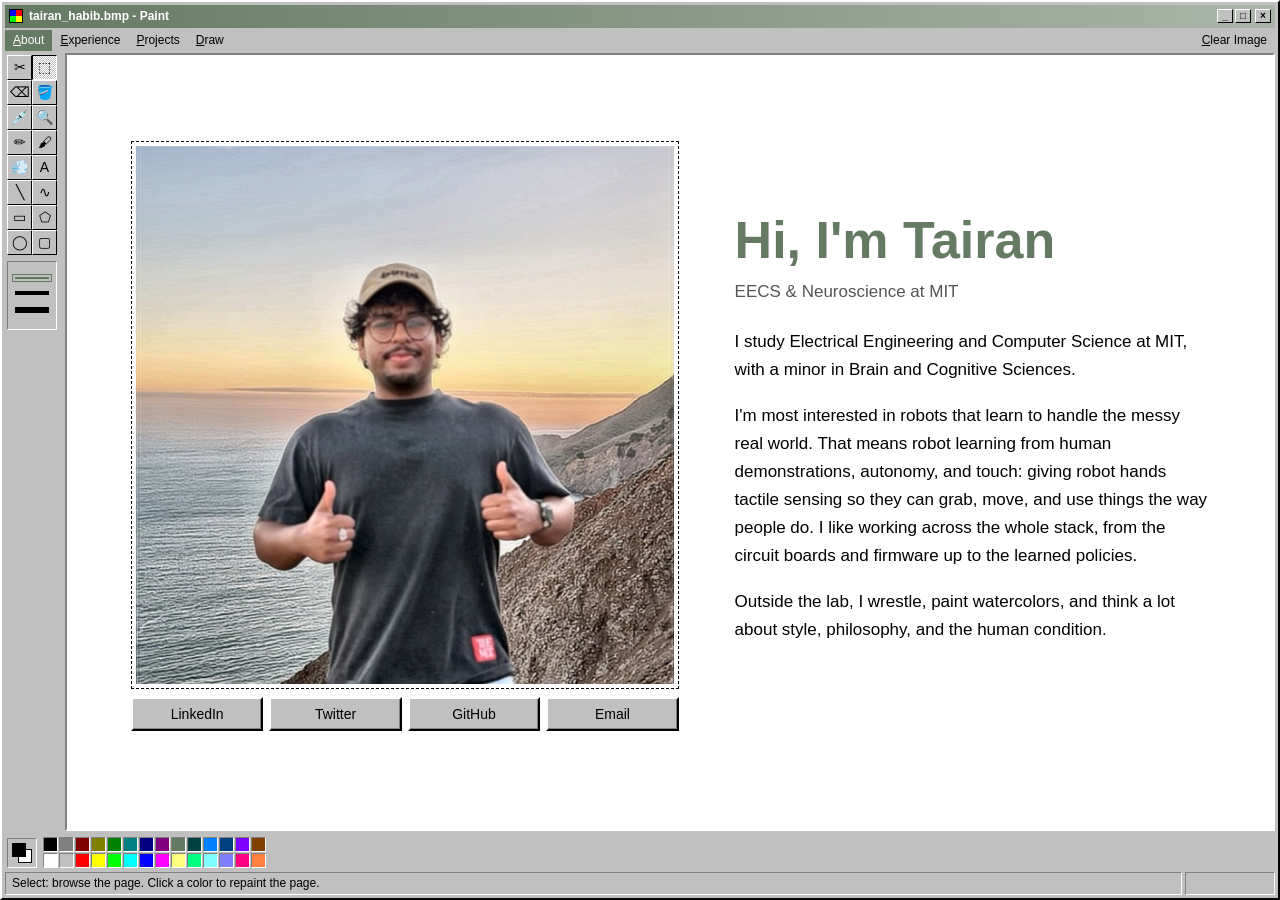
==== index.html @ 8f62fc20 "Mobile fixes: cap drawing memory, draw instead of scroll on touch, fix broken CSS braces Co-Authored" ====
<!doctype html>
<html lang="en">
<head>
  <meta charset="utf-8">
  <meta name="viewport" content="width=device-width, initial-scale=1">
  <title>Tairan Habib</title>
  <meta name="description" content="Tairan Habib — EECS student at MIT building robots, circuit boards, and control systems.">
  <link rel="stylesheet" href="style.css?v=21">
</head>
<body data-page="about">

  <main>
    <div class="intro">
      <div class="left">
        <figure class="photo"><img src="me.jpg" alt="Photo of Tairan Habib"></figure>
        <p class="links">
          <a class="btn" href="https://www.linkedin.com/in/tairanhabib" target="_blank" rel="noopener">LinkedIn</a>
          <a class="btn" href="https://x.com/tairan19860" target="_blank" rel="noopener">Twitter</a>
          <a class="btn" href="https://github.com/tairanhabib" target="_blank" rel="noopener">GitHub</a>
          <a class="btn" href="mailto:thabib@mit.edu">Email</a>
        </p>
      </div>
      <div class="right">
        <h1>Hi, I'm Tairan</h1>
        <p class="sub">EECS &amp; Neuroscience at MIT</p>
        <p>I study Electrical Engineering and Computer Science at MIT, with a minor in Brain and Cognitive Sciences.</p>
        <p>I'm most interested in robots that learn to handle the messy real world. That means robot learning from human demonstrations, autonomy, and touch: giving robot hands tactile sensing so they can grab, move, and use things the way people do. I like working across the whole stack, from the circuit boards and firmware up to the learned policies.</p>
        <p>Outside the lab, I wrestle, paint watercolors, and think a lot about style, philosophy, and the human condition.</p>
      </div>
    </div>
  </main>
  <script src="paint.js?v=21"></script>
</body>
</html>
---- style.css ----
/* Windows 98 MS Paint look */
:root {
  --face: #c0c0c0;
  --hi: #ffffff;
  --shadow: #808080;
  --dark: #000000;
  --title1: var(--ink);
  --title2: color-mix(in srgb, var(--ink), #fff 45%);
  --ink: #657a62;
}

* { box-sizing: border-box; }

html, body { margin: 0; height: 100%; }
body {
  background: var(--face);
  font: 12px/1.4 Tahoma, "MS Sans Serif", Verdana, sans-serif;
  color: #000;
  overflow: hidden;
}

/* window fills the whole page */
.window {
  height: 100vh;
  height: 100dvh;
  background: var(--face);
  border: 2px solid;
  border-color: var(--hi) var(--dark) var(--dark) var(--hi);
  padding: 3px;
  display: flex;
  flex-direction: column;
}

.titlebar {
  background: var(--title1);
  background: linear-gradient(90deg, var(--title1), var(--title2));
  color: #fff;
  font-weight: bold;
  padding: 3px 4px;
  display: flex;
  align-items: center;
  justify-content: space-between;
  flex: none;
}
.titlebar .title { display: flex; align-items: center; gap: 6px; }
.titlebar .icon { width: 14px; height: 14px; background: conic-gradient(red 0 25%, yellow 0 50%, lime 0 75%, blue 0); border: 1px solid #000; }
.controls { display: flex; gap: 2px; }
.controls button {
  width: 16px; height: 14px;
  padding: 0;
  background: var(--face);
  color: #000;
  font: bold 10px/10px Tahoma, sans-serif;
  border: 1px solid;
  border-color: var(--hi) var(--dark) var(--dark) var(--hi);
  cursor: pointer;
}
.controls button:active { border-color: var(--dark) var(--hi) var(--hi) var(--dark); }
.controls button:last-child { margin-left: 2px; }

/* menu bar = navigation */
.menubar { display: flex; flex-wrap: wrap; padding: 2px 0; flex: none; }
.menubar a, .menubar button {
  color: #000;
  text-decoration: none;
  padding: 2px 8px;
  background: none;
  border: 0;
  font: inherit;
  cursor: pointer;
}
.menubar a::first-letter, .menubar button::first-letter { text-decoration: underline; }
.menubar a:hover, .menubar a.active, .menubar button:hover { background: var(--title1); color: #fff; }
.menubar .spacer { flex: 1; }

/* body: toolbox + canvas */
.workspace { display: flex; gap: 4px; flex: 1; min-height: 0; }

.toolbox {
  width: 56px;
  flex: none;
  display: grid;
  grid-template-columns: 25px 25px;
  grid-auto-rows: 25px;
  align-content: start;
  padding: 2px;
}
.toolbox button {
  background: var(--face);
  border: 1px solid;
  border-color: var(--hi) var(--dark) var(--dark) var(--hi);
  font-size: 14px;
  padding: 0;
  cursor: pointer;
  color: #000;
}
.toolbox button.on {
  border-color: var(--dark) var(--hi) var(--hi) var(--dark);
  background: repeating-conic-gradient(#fff 0 25%, var(--face) 0 50%) 0 0 / 2px 2px;
}
.toolbox .well {
  grid-column: 1 / -1;
  grid-row: span 3;
  margin-top: 6px;
  border: 1px solid;
  border-color: var(--shadow) var(--hi) var(--hi) var(--shadow);
  display: flex;
  flex-direction: column;
  justify-content: space-evenly;
  align-items: center;
  padding: 4px 0;
}
.well span { display: block; width: 34px; background: #000; cursor: pointer; outline-offset: 2px; }
.well span.on { outline: 1px solid var(--title1); background: var(--title1); }

.canvas-frame {
  flex: 1;
  min-width: 0;
  background: #fff;
  border: 2px solid;
  border-color: var(--shadow) var(--hi) var(--hi) var(--shadow);
  overflow: auto;
}
.canvas {
  position: relative;
  background: #fff;
  padding: 36px 5vw 48px;
  font: 17px/1.65 Verdana, Tahoma, sans-serif;
  min-height: 100%;
}
/* keep lines a readable length on wide screens */
.canvas > :not(.layer) { max-width: 1200px; margin-left: auto; margin-right: auto; }
.hero { justify-content: center; }
.links, ul.tags { justify-content: center; }

/* project pictures: drop a file into images/ with the matching name */
.shot {
  display: block;
  height: 320px;
  width: auto;
  max-width: 100%;
  object-fit: contain;
  margin-bottom: 12px;
  border: 1px dashed #000;
  padding: 4px;
  background: #fff;
}
/* projects: text on the left, picture on the right; text column is the same width in every row */
.page-projects .item {
  display: grid;
  grid-template-columns: 1fr 380px;
  column-gap: 32px;
  align-items: center;
  padding-bottom: 28px;
  margin-bottom: 28px;
  border-bottom: 1px dashed #ccc;
}
.page-projects .item:last-child, .page-projects .item:has(+ h2) { border-bottom: 0; }
.page-projects .item > .info { grid-column: 1; grid-row: 1; }
.page-projects .item > .shot {
  grid-column: 2;
  grid-row: 1;
  display: block;
  width: 100%;
  height: auto;
  max-height: none;
  margin: 0;
  border: 0;
  padding: 0;
}
.page-projects .item > .video { aspect-ratio: 16 / 9; }
@media (max-width: 860px) {
  .page-projects .item { display: block; }
  .page-projects .item > .shot { margin-bottom: 12px; }
}
.layer {
  position: absolute;
  top: 0;
  left: 0;
  pointer-events: none;
}
.drawing .layer { pointer-events: auto; touch-action: none; cursor: crosshair; }
.canvas-frame { overscroll-behavior: contain; -webkit-overflow-scrolling: touch; }
html, body { overscroll-behavior: none; }

/* palette */
.palette { display: flex; align-items: center; gap: 6px; padding: 6px 2px 4px; flex: none; }
.current {
  position: relative;
  width: 30px; height: 30px;
  border: 1px solid;
  border-color: var(--shadow) var(--hi) var(--hi) var(--shadow);
  flex: none;
}
.current .fg, .current .bg { position: absolute; width: 14px; height: 14px; border: 1px solid #000; }
.current .fg { top: 4px; left: 4px; z-index: 1; }
.current .bg { bottom: 4px; right: 4px; }
.swatches { display: grid; grid-template-columns: repeat(14, 15px); grid-auto-rows: 15px; gap: 1px; }
.swatches button {
  padding: 0;
  border: 1px solid;
  border-color: var(--shadow) var(--hi) var(--hi) var(--shadow);
  cursor: pointer;
}

.statusbar { display: flex; gap: 3px; flex: none; }
.statusbar div {
  border: 1px solid;
  border-color: var(--shadow) var(--hi) var(--hi) var(--shadow);
  padding: 2px 6px;
  white-space: nowrap;
  overflow: hidden;
}
.statusbar div:first-child { flex: 1; }
.statusbar div:last-child { width: 90px; }

/* closed / minimized screens */
.off {
  position: fixed;
  inset: 0;
  background: #000;
  color: #ff8c00;
  display: flex;
  flex-direction: column;
  align-items: center;
  justify-content: center;
  gap: 18px;
  font: bold 24px/1.3 Tahoma, sans-serif;
  text-align: center;
  padding: 16px;
  cursor: pointer;
}
.off small { font-size: 13px; color: #aaa; font-weight: normal; }
.taskbar {
  position: fixed;
  left: 0; right: 0; bottom: 0;
  background: var(--face);
  border-top: 2px solid var(--hi);
  padding: 3px;
  display: flex;
  gap: 4px;
}
.taskbar button {
  font: bold 12px Tahoma, sans-serif;
  background: var(--face);
  border: 2px solid;
  border-color: var(--hi) var(--dark) var(--dark) var(--hi);
  padding: 3px 10px;
  cursor: pointer;
  display: flex;
  align-items: center;
  gap: 6px;
}

/* content inside the canvas */
.canvas h1 { color: var(--ink); font-size: 40px; margin: 0 0 6px; line-height: 1.2; }
/* Experience / Projects: centered title, intro line evenly spaced between title and first section */
.canvas > h1, .canvas > h2, .canvas > .lead { text-align: center; }
.canvas > h1 { margin-bottom: 22px; }
.canvas > .lead + h2 { margin-top: 17px; }
.canvas h2 {
  color: var(--ink);
  font-size: 22px;
  margin: 32px 0 20px;
  padding-bottom: 4px;
  border-bottom: 2px dashed var(--ink);
}
.canvas h3 { font-size: 18px; margin: 0; }
.canvas p { margin: 0 0 12px; }
.canvas a { color: var(--ink); }
.lead { font-size: 17px; color: #555; margin-bottom: 0 !important; }

.links { display: flex; flex-wrap: wrap; gap: 8px; margin-top: 18px; }
.btn {
  display: inline-block;
  background: var(--face);
  color: #000 !important;
  text-decoration: none;
  font: 14px Tahoma, sans-serif;
  padding: 7px 20px;
  border: 2px solid;
  border-color: var(--hi) var(--dark) var(--dark) var(--hi);
  box-shadow: inset -1px -1px var(--shadow);
}
.btn:active { border-color: var(--dark) var(--hi) var(--hi) var(--dark); box-shadow: none; }

.item { margin-bottom: 22px; }
.meta { display: flex; justify-content: space-between; gap: 12px; flex-wrap: wrap; }
.sub { color: #555; font-size: 15px; margin: 2px 0 6px; }
.item p { margin: 0; }
.date { color: #555; font-size: 15px; white-space: nowrap; }

ul.tags { list-style: none; padding: 0; margin: 0; display: flex; flex-wrap: wrap; gap: 6px; }
ul.tags li { border: 2px solid var(--ink); padding: 4px 14px; font-size: 16px; }

/* photo, framed like a Paint selection */
.hero { display: flex; align-items: center; gap: 22px; margin-bottom: 16px; flex-wrap: wrap; }
.hero h1 { margin: 0; }
.hero .sub { margin: 4px 0 0; }
.photo { margin: 0; padding: 4px; border: 1px dashed #000; flex: none; }
.photo img { display: block; width: 200px; height: 200px; object-fit: cover; }

@media (max-width: 640px) {
  .workspace { flex-direction: column; }
  .toolbox { width: auto; grid-template-columns: repeat(8, 1fr); grid-auto-rows: 36px; }
  .toolbox button { font-size: 17px; }
  .swatches { grid-auto-rows: 20px; }
  .toolbox .well { display: none; }
  .controls button:nth-child(2), .statusbar div:last-child { display: none; }
  .canvas { padding: 20px 16px 28px; }
  .swatches { grid-template-columns: repeat(14, 1fr); flex: 1; }
}

/* landing page: big photo + links on the left, intro on the right, centered in the window */
.page-about .canvas { display: flex; flex-direction: column; justify-content: center; }
.page-about .canvas > .intro { max-width: none; }
.intro { display: flex; align-items: center; justify-content: flex-start; gap: 56px; width: 100%; }
.intro .left { flex: none; display: flex; flex-direction: column; align-items: stretch; }
.intro .photo img { width: min(560px, 42vw, 70vh); height: min(560px, 42vw, 70vh); }
@media (max-width: 900px) {
  .intro { flex-direction: column; gap: 24px; }
  .intro .photo img { width: 320px; height: 320px; }
  .intro .right h1, .intro .right .sub { text-align: center; }
}
.intro .links { margin: 8px 0 0; gap: 6px; flex-wrap: nowrap; }
.intro .links .btn { flex: 1; text-align: center; padding-left: 0; padding-right: 0; }
.intro .right { flex: 1; max-width: 680px; }
.intro .right h1 { font-size: 52px; text-align: left; }
.intro .right .sub { margin: 4px 0 22px; font-size: 17px; }
.intro .right p { text-align: left; margin-bottom: 18px; }
.item { margin-bottom: 28px; }

@media (max-width: 640px) {
  .canvas { font-size: 16px; padding: 22px 16px 28px; }
  .canvas h1, .intro .right h1 { font-size: 34px; }
  .intro { flex-direction: column; gap: 24px; }
  .intro .photo img { width: 260px; height: 260px; }
  .intro .right h1 { text-align: center; }
  .intro .right .sub { text-align: center; }
}

/* blank drawing page: the whole canvas is paper */
.page-draw .canvas { padding: 0; }
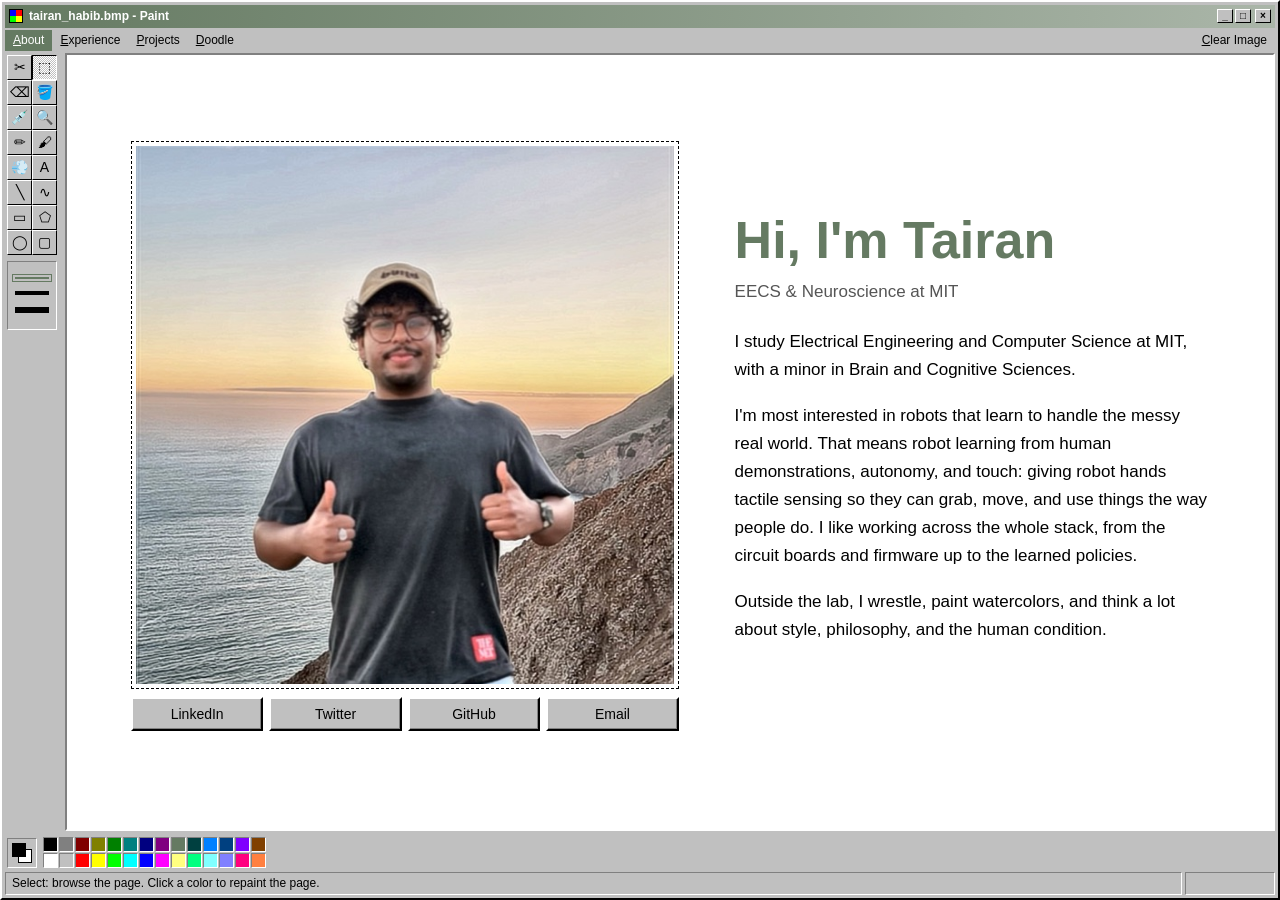
==== commit 2821dc00: "Rename Draw to Doodle Co-Authored-By: Claude Opus 5.5 <noreply@anthropic.com>" ====
--- a/index.html
+++ b/index.html
@@ -5,7 +5,7 @@
   <meta name="viewport" content="width=device-width, initial-scale=1">
   <title>Tairan Habib</title>
   <meta name="description" content="Tairan Habib — EECS student at MIT building robots, circuit boards, and control systems.">
-  <link rel="stylesheet" href="style.css?v=21">
+  <link rel="stylesheet" href="style.css?v=23">
 </head>
 <body data-page="about">
 
@@ -29,6 +29,6 @@
       </div>
     </div>
   </main>
-  <script src="paint.js?v=21"></script>
+  <script src="paint.js?v=24"></script>
 </body>
 </html>
--- a/style.css
+++ b/style.css
@@ -341,3 +341,8 @@
 
 /* blank drawing page: the whole canvas is paper */
 .page-draw .canvas { padding: 0; }
+
+/* project title row: name left, date right */
+.page-projects .info .meta { align-items: baseline; }
+.page-projects .item > a.shot img { display: block; width: 100%; height: auto; }
+.page-projects .item > a.shot { cursor: zoom-in; }
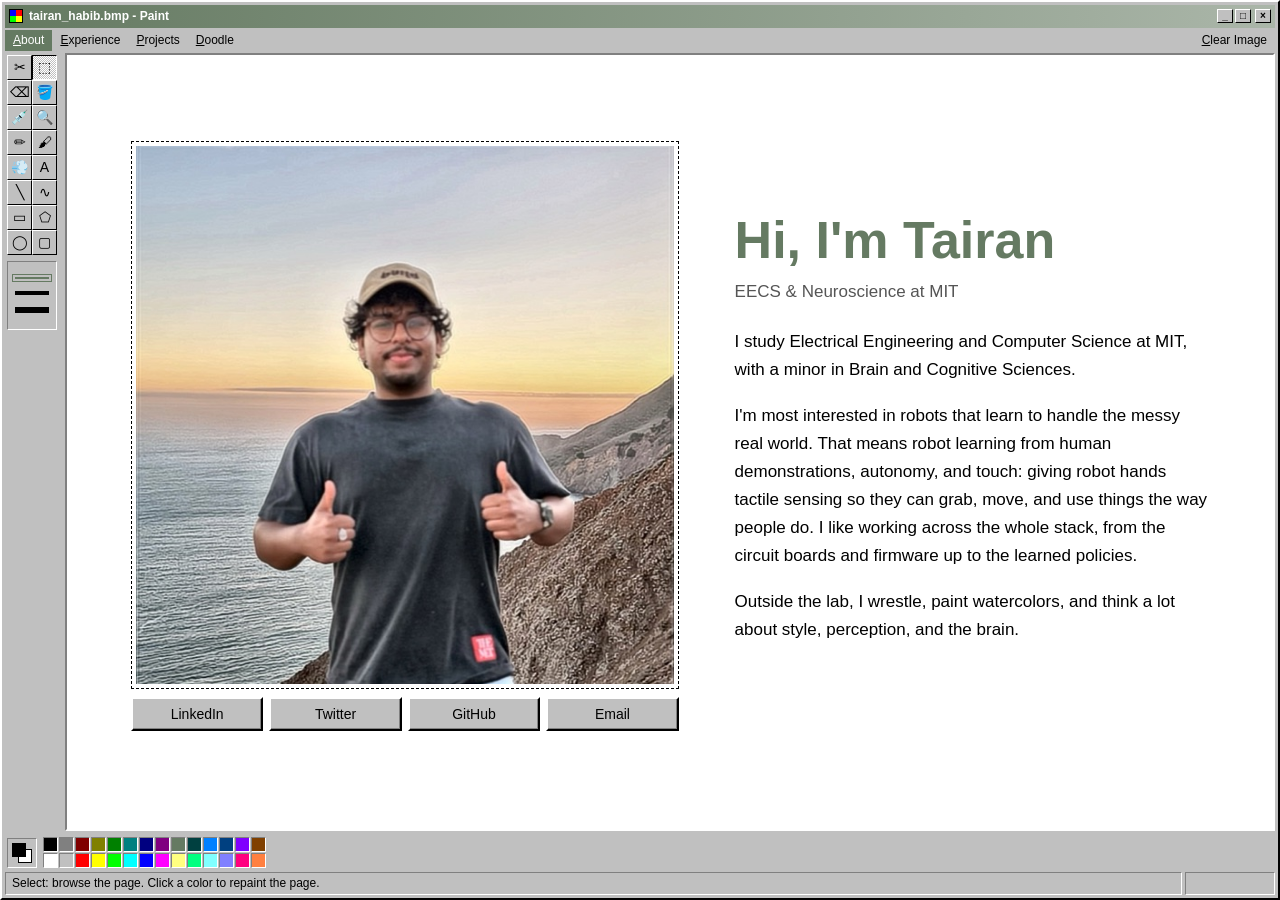
==== commit d9b52a63: "Update outside-the-lab interests Co-Authored-By: Claude Opus 5.5 <noreply@anthropic.com>" ====
--- a/index.html
+++ b/index.html
@@ -25,7 +25,7 @@
         <p class="sub">EECS &amp; Neuroscience at MIT</p>
         <p>I study Electrical Engineering and Computer Science at MIT, with a minor in Brain and Cognitive Sciences.</p>
         <p>I'm most interested in robots that learn to handle the messy real world. That means robot learning from human demonstrations, autonomy, and touch: giving robot hands tactile sensing so they can grab, move, and use things the way people do. I like working across the whole stack, from the circuit boards and firmware up to the learned policies.</p>
-        <p>Outside the lab, I wrestle, paint watercolors, and think a lot about style, philosophy, and the human condition.</p>
+        <p>Outside the lab, I wrestle, paint watercolors, and think a lot about style, perception, and the brain.</p>
       </div>
     </div>
   </main>
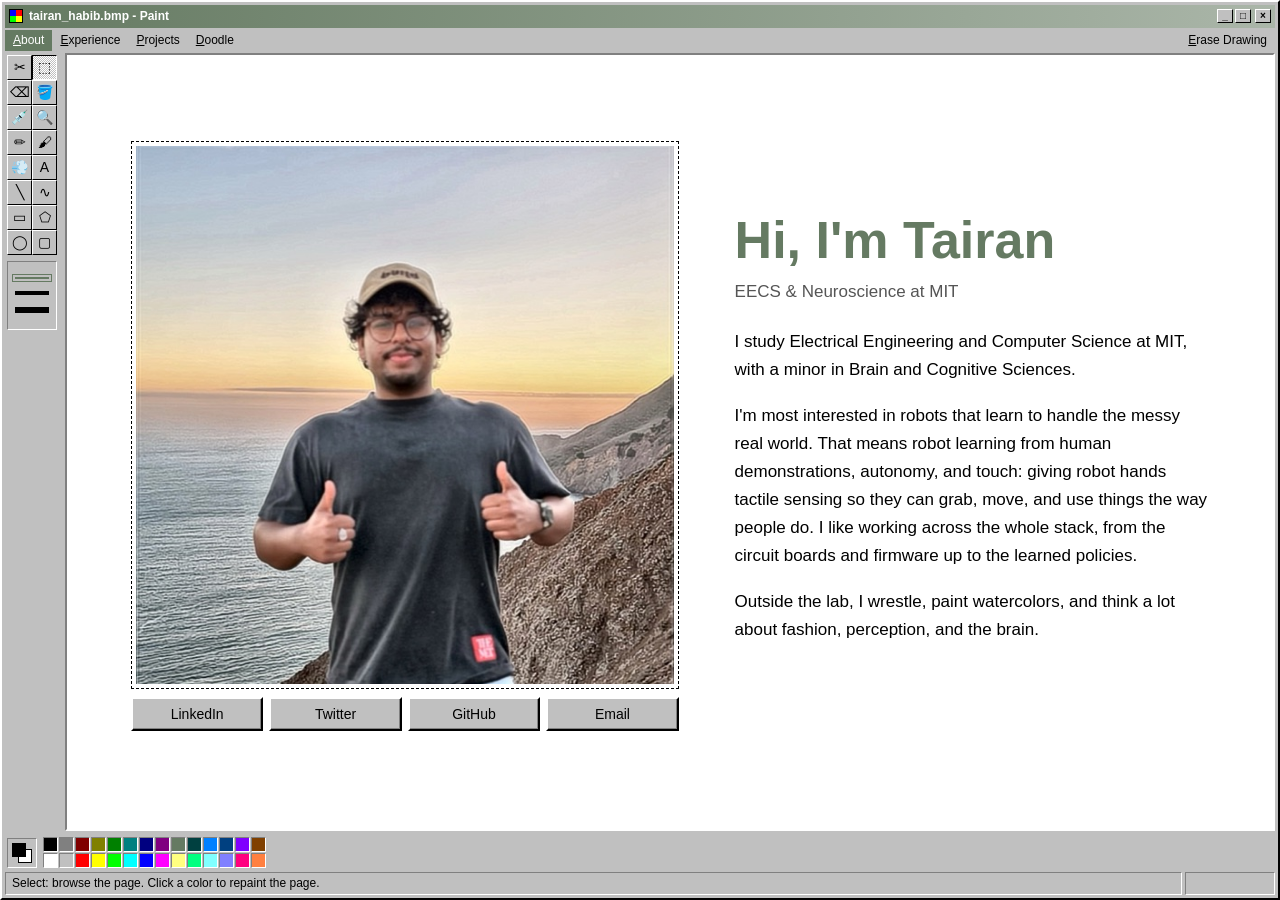
==== commit 972c5e2e: "Results, tag chips, Experience-to-project links, mobile tweaks, contrast-safe accent, robots.txt and" ====
--- a/index.html
+++ b/index.html
@@ -5,7 +5,7 @@
   <meta name="viewport" content="width=device-width, initial-scale=1">
   <title>Tairan Habib</title>
   <meta name="description" content="Tairan Habib — EECS student at MIT building robots, circuit boards, and control systems.">
-  <link rel="stylesheet" href="style.css?v=23">
+  <link rel="stylesheet" href="style.css?v=25">
 </head>
 <body data-page="about">
 
@@ -25,10 +25,10 @@
         <p class="sub">EECS &amp; Neuroscience at MIT</p>
         <p>I study Electrical Engineering and Computer Science at MIT, with a minor in Brain and Cognitive Sciences.</p>
         <p>I'm most interested in robots that learn to handle the messy real world. That means robot learning from human demonstrations, autonomy, and touch: giving robot hands tactile sensing so they can grab, move, and use things the way people do. I like working across the whole stack, from the circuit boards and firmware up to the learned policies.</p>
-        <p>Outside the lab, I wrestle, paint watercolors, and think a lot about style, perception, and the brain.</p>
+        <p>Outside the lab, I wrestle, paint watercolors, and think a lot about fashion, perception, and the brain.</p>
       </div>
     </div>
   </main>
-  <script src="paint.js?v=24"></script>
+  <script src="paint.js?v=25"></script>
 </body>
 </html>
--- a/style.css
+++ b/style.css
@@ -346,3 +346,29 @@
 .page-projects .info .meta { align-items: baseline; }
 .page-projects .item > a.shot img { display: block; width: 100%; height: auto; }
 .page-projects .item > a.shot { cursor: zoom-in; }
+
+/* project tags: each tag is its own box, so lines never end on a dangling "·" */
+ul.chips { list-style: none; padding: 0; margin: 4px 0 10px; display: flex; flex-wrap: wrap; gap: 6px; }
+ul.chips li {
+  font: 13px Tahoma, sans-serif;
+  color: #333;
+  background: #eee;
+  border: 1px solid #ccc;
+  padding: 1px 8px;
+  white-space: nowrap;
+}
+ul.chips li.wip { background: #fff; border-color: var(--ink); color: var(--ink); }
+.result { margin-top: 8px !important; }
+.result b { color: var(--ink); }
+.page-projects .item { scroll-margin-top: 16px; }
+
+@media (max-width: 640px) {
+  /* dates always on their own line under the title */
+  .meta { flex-direction: column; gap: 0; }
+  .meta .date { margin-bottom: 2px; }
+  /* smaller photo so the name and intro show up first */
+  .intro .photo img { width: 150px !important; height: 150px !important; }
+  .intro .left { width: 100%; align-items: center; }
+  .intro .links { flex-wrap: wrap; justify-content: center; }
+  .intro .links .btn { flex: 0 0 auto; padding: 6px 14px; }
+}
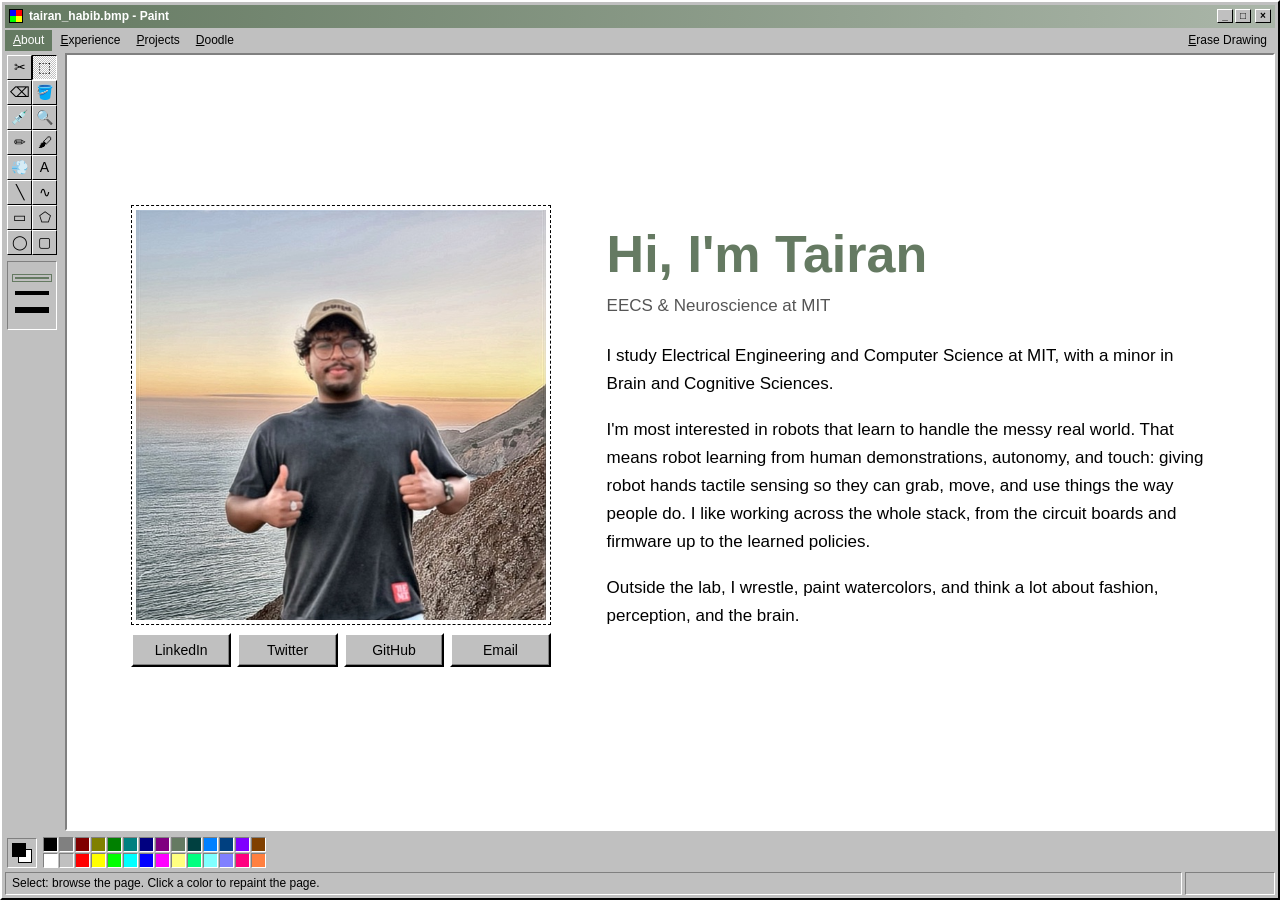
==== commit e606a0cd: "Smaller About photo on laptops Co-Authored-By: Claude Opus 5.5 <noreply@anthropic.com>" ====
--- a/index.html
+++ b/index.html
@@ -5,7 +5,7 @@
   <meta name="viewport" content="width=device-width, initial-scale=1">
   <title>Tairan Habib</title>
   <meta name="description" content="Tairan Habib — EECS student at MIT building robots, circuit boards, and control systems.">
-  <link rel="stylesheet" href="style.css?v=25">
+  <link rel="stylesheet" href="style.css?v=26">
 </head>
 <body data-page="about">
 
@@ -29,6 +29,6 @@
       </div>
     </div>
   </main>
-  <script src="paint.js?v=25"></script>
+  <script src="paint.js?v=26"></script>
 </body>
 </html>
--- a/style.css
+++ b/style.css
@@ -316,7 +316,7 @@
 .page-about .canvas > .intro { max-width: none; }
 .intro { display: flex; align-items: center; justify-content: flex-start; gap: 56px; width: 100%; }
 .intro .left { flex: none; display: flex; flex-direction: column; align-items: stretch; }
-.intro .photo img { width: min(560px, 42vw, 70vh); height: min(560px, 42vw, 70vh); }
+.intro .photo img { width: min(420px, 32vw, 55vh); height: min(420px, 32vw, 55vh); }
 @media (max-width: 900px) {
   .intro { flex-direction: column; gap: 24px; }
   .intro .photo img { width: 320px; height: 320px; }
